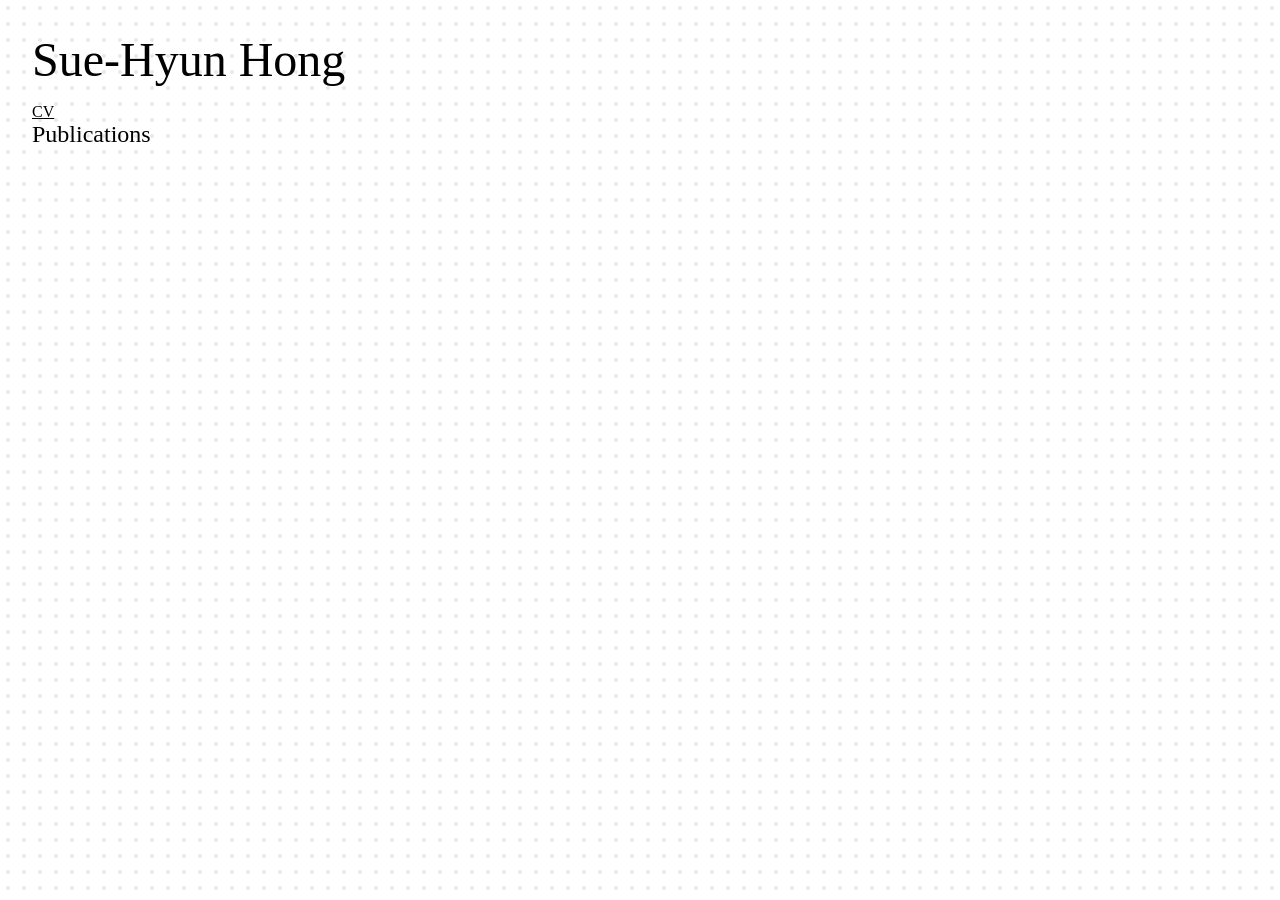
==== publications/pub.html @ 2a2c0778 "added empty publications page" ====
<!DOCTYPE html>
<html lang="en">
<head>
  <meta charset="UTF-8">
  <meta http-equiv="X-UA-Compatible" content="IE-edge">
  <meta name="viewport" content="width=device-width, initial-scale=1.0">
  <title>suehyunhong</title>
  <link rel="stylesheet" href="../style.css">
</head>
<body>
  <div class="stack">
    <h1 class="name">Sue-Hyun Hong</h1>  
    <div>
      <a href="../index.html">CV</a>
    </div>
    <div class="slice" id="why">
      <div class="container publications">
        <h2>Publications</h2>
        <!-- <div class="card selection">
          <div class="line">
            <p>Persistent PSI: Security Proofs for the Google and Apple Credential-Checking Protocols</p>
            <p></p>
          </div>
          <div class="stack block">
            <div class="detail authors">
              <p class="value">Mihir Bellare, Rishabh Ranjan, Sue-Hyun Hong</p>
            </div>
            <div class="detail">
              <a class="value" href="">Preprint</a>
            </div>
        </div> -->
      </div>
    </div>

  </div>
  
  <script src="app.js"></script>
</body>
</html>
---- style.css ----
@import url();

* {
    text-align: left;
    color: black;
    font-family: Garamond, serif;
    font-weight: normal;
    box-sizing: border-box;
    padding: 0;
    margin: 0;
    border-width: 0.06em;
    border-radius: 1rem;
}

/* used as reference https://codepen.io/naprirfan/pen/xEvRae */
html {
    font-size: normal;
    background-image: radial-gradient(#e2eaf5 0.1rem, #ffffff00 .1em);
    background-size: 1rem 1rem;
    background-repeat: repeat;
    /* transform:rotate(5deg); */
}

body {
    justify-self: center;
    padding: 2rem;
    max-width: 80rem;
}

button {
    padding: 0.5em;
    background-color:antiquewhite;
}

.name {
    font-size: 3rem;
    padding-bottom: 1rem;
}

.container {
    font-size: 1.0em;
}

h2 {
    font-size: 1.5rem;
}

.bag {
    display:flex;
    flex-direction: row;
    justify-content: flex-end;
    flex-wrap: wrap;
    gap: 0.5rem;
}

.slice {
    display: flex;
    flex-wrap: wrap;
    flex-direction: row;
    gap: 1rem;
    /* display: grid;
    grid-template-columns: 2fr 3fr;
    grid-gap: 0.5rem; */
}

.education {
    width: 28rem;
}

.experience {
    width: 44rem;
}

.card {
    border-style: solid;
    padding: 0.5rem;
    margin: 0.5rem 0;
    background-color: #ffffff80;
}

.skills {
    min-width: 44rem;
    max-width: 73rem;
}

.skills > .card {
    display: flex;
    justify-content:space-between;
    gap: 2em;
}

.line {
    display: flex;
    flex-direction: row;
    flex-wrap: nowrap;
    justify-content: space-between;

    font-size: 1.25rem;
}

.block {
    padding-top: 1rem;
}

.detail {

    display: flex;
    flex-direction: row;
    flex-wrap: wrap;
    justify-content: flex-start;
    gap: 0.5rem;
}

ul {
    list-style-type: "*";
    padding-left: 0.5rem;
}

li {
    padding-left: 0.2rem;
}

.selection {
    background: linear-gradient(120deg, #FFEFEF,#F9FFE2 20%, #C9FEFF 80%, #FFDDF6 110%);
}
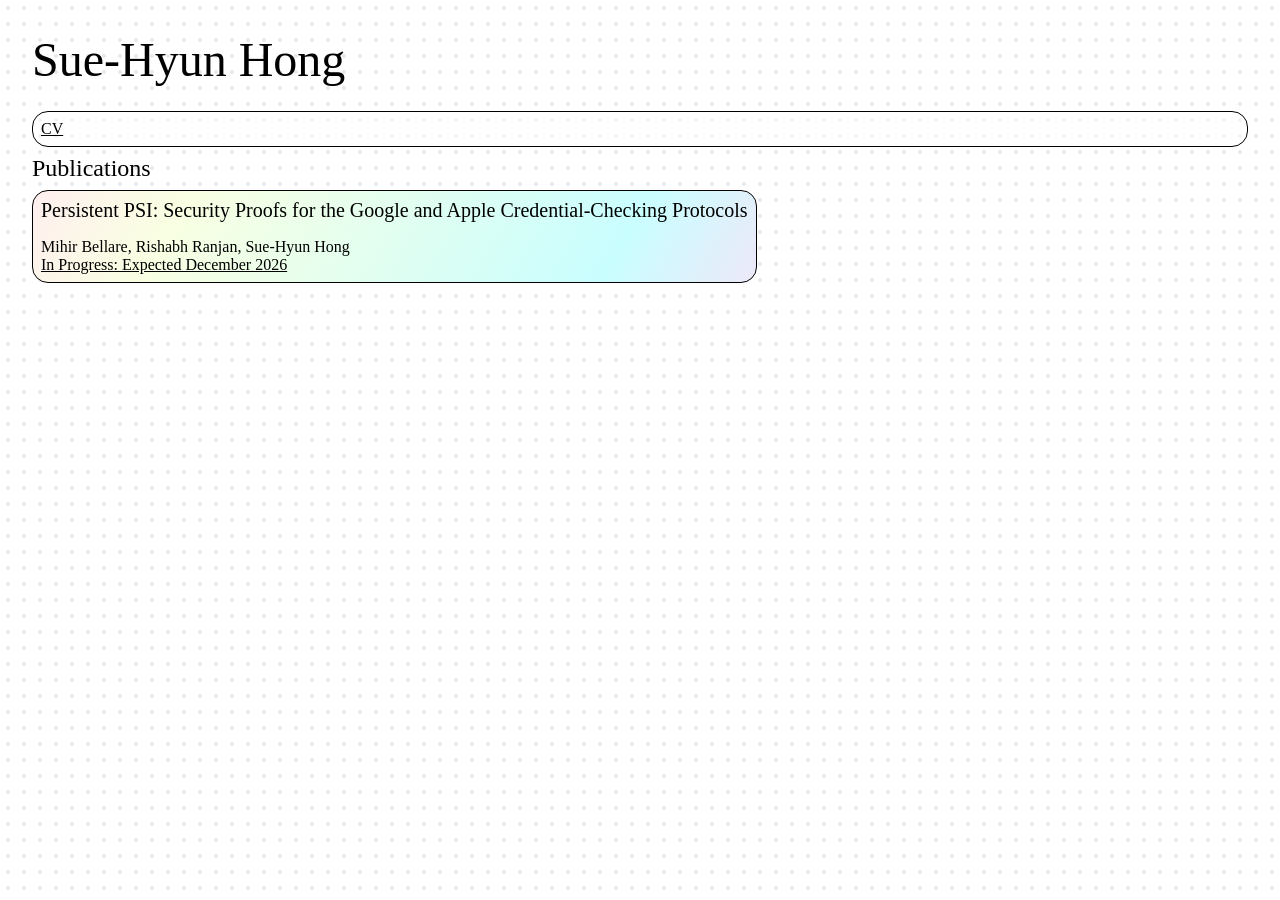
==== commit 1dc41d42: "refined tab bar, needs more refinement" ====
--- a/publications/pub.html
+++ b/publications/pub.html
@@ -10,13 +10,13 @@
 <body>
   <div class="stack">
     <h1 class="name">Sue-Hyun Hong</h1>  
-    <div>
+    <div class="card">
       <a href="../index.html">CV</a>
     </div>
     <div class="slice" id="why">
       <div class="container publications">
         <h2>Publications</h2>
-        <!-- <div class="card selection">
+        <div class="card selection">
           <div class="line">
             <p>Persistent PSI: Security Proofs for the Google and Apple Credential-Checking Protocols</p>
             <p></p>
@@ -26,9 +26,9 @@
               <p class="value">Mihir Bellare, Rishabh Ranjan, Sue-Hyun Hong</p>
             </div>
             <div class="detail">
-              <a class="value" href="">Preprint</a>
+              <a class="value" href="">In Progress: Expected December 2026</a>
             </div>
-        </div> -->
+        </div>
       </div>
     </div>
 
--- a/style.css
+++ b/style.css
@@ -78,7 +78,7 @@
     background-color: #ffffff80;
 }
 
-.skills {
+.skills,.publications {
     min-width: 44rem;
     max-width: 73rem;
 }
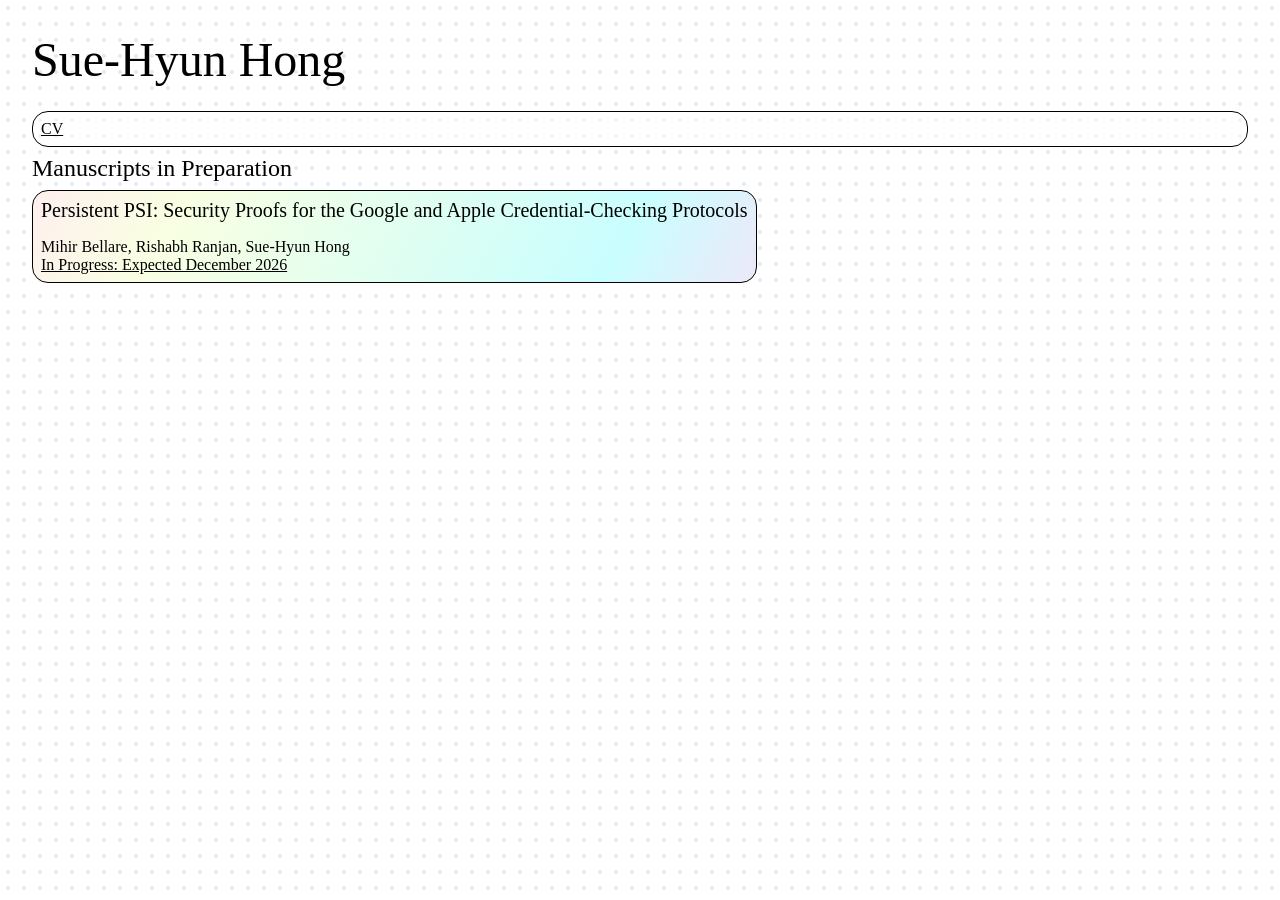
==== commit 8ab28267: "modifications to CV section and change publications to manuscripts in progress" ====
--- a/publications/pub.html
+++ b/publications/pub.html
@@ -15,7 +15,7 @@
     </div>
     <div class="slice" id="why">
       <div class="container publications">
-        <h2>Publications</h2>
+        <h2>Manuscripts in Preparation</h2>
         <div class="card selection">
           <div class="line">
             <p>Persistent PSI: Security Proofs for the Google and Apple Credential-Checking Protocols</p>
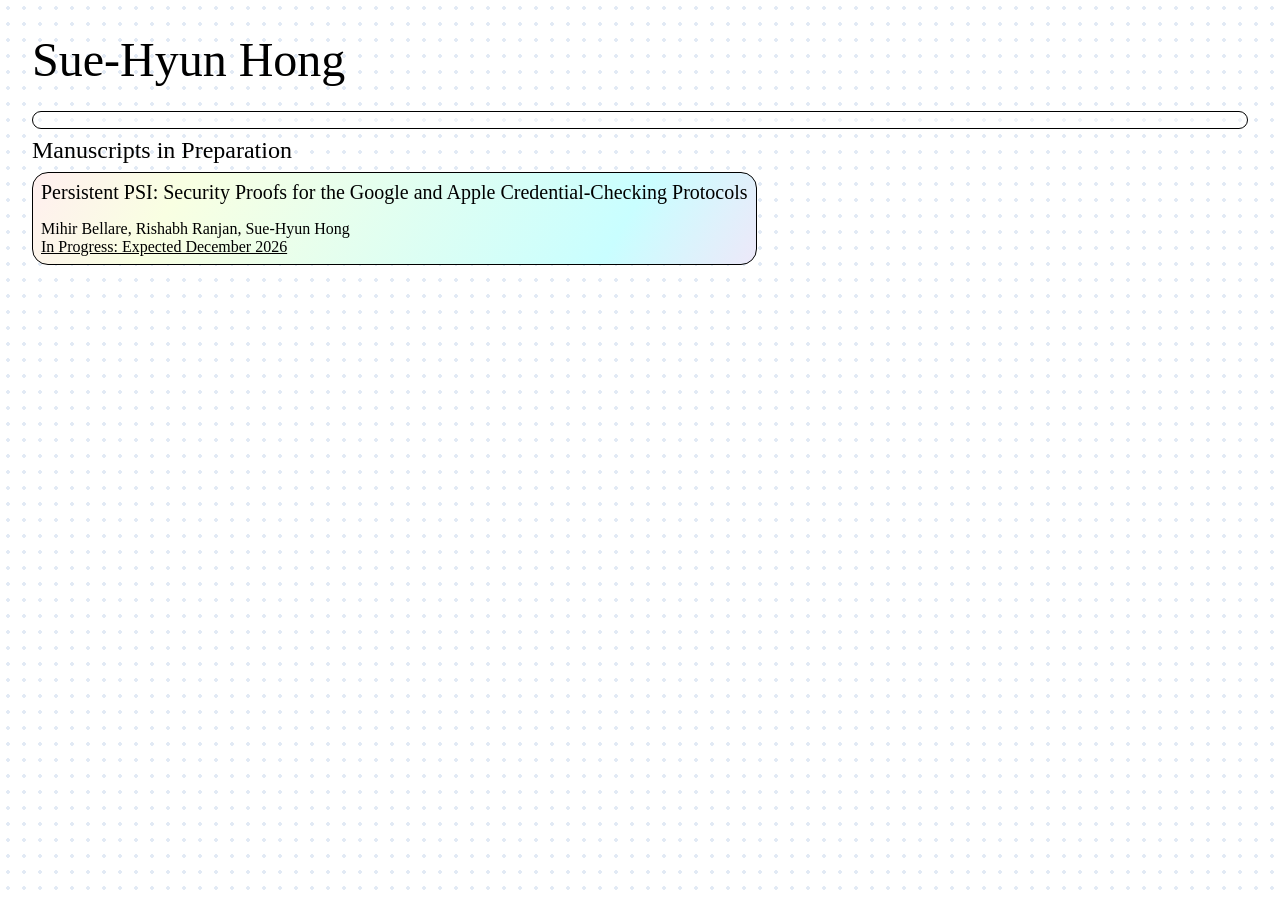
==== commit 1127a578: "fix minor typos, and remove link to publication to cv" ====
--- a/publications/pub.html
+++ b/publications/pub.html
@@ -11,7 +11,7 @@
   <div class="stack">
     <h1 class="name">Sue-Hyun Hong</h1>  
     <div class="card">
-      <a href="../index.html">CV</a>
+      <!-- <a href="../index.html">CV</a> -->
     </div>
     <div class="slice" id="why">
       <div class="container publications">
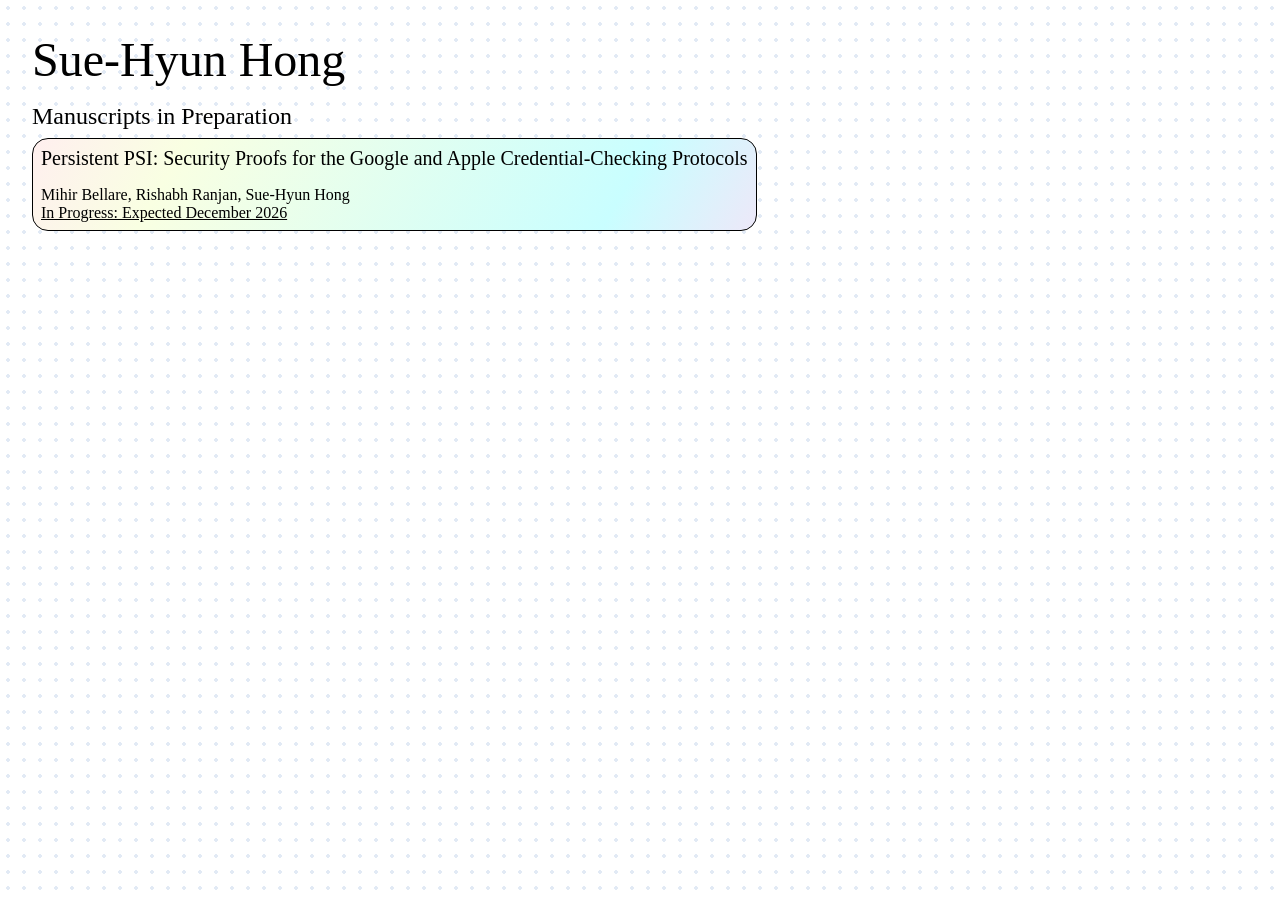
==== commit 20915174: "remove heading bar in publications" ====
--- a/publications/pub.html
+++ b/publications/pub.html
@@ -10,9 +10,9 @@
 <body>
   <div class="stack">
     <h1 class="name">Sue-Hyun Hong</h1>  
-    <div class="card">
-      <!-- <a href="../index.html">CV</a> -->
-    </div>
+    <!-- <div class="card">
+      <a href="../index.html">CV</a>
+    </div> -->
     <div class="slice" id="why">
       <div class="container publications">
         <h2>Manuscripts in Preparation</h2>
